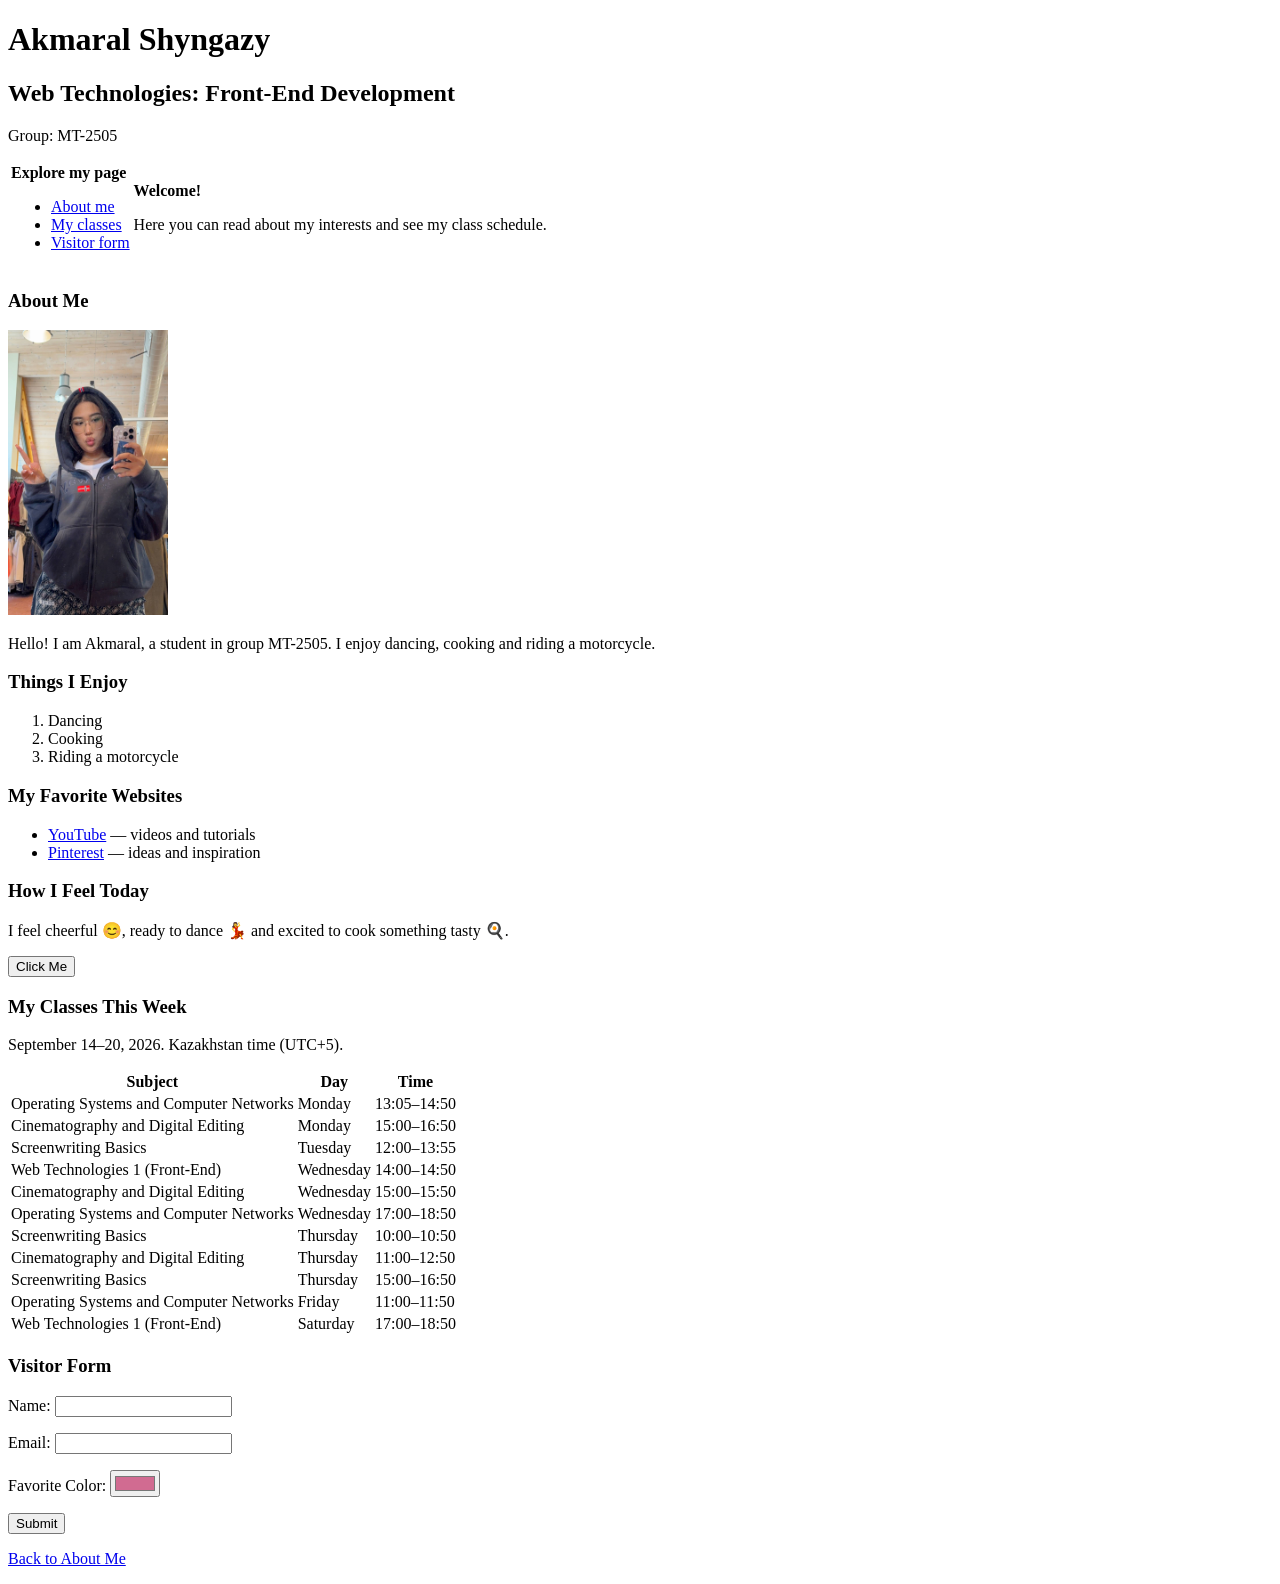
==== home.html @ 83cec54b "Add my first HTML webpage" ====
<!DOCTYPE html>
<html lang="en">
<head>
    <meta charset="UTF-8">
    <meta name="viewport" content="width=device-width, initial-scale=1.0">
    <title>My First Webpage</title>
</head>
<body>
    <h1>Akmaral Shyngazy</h1>
    <h2>Web Technologies: Front-End Development</h2>
    <p>Group: MT-2505</p>

    <!-- A simple two-column menu and introduction -->
    <table>
        <tr>
            <td>
                <strong>Explore my page</strong>
                <ul>
                    <li><a href="#about">About me</a></li>
                    <li><a href="#classes">My classes</a></li>
                    <li><a href="#visitor">Visitor form</a></li>
                </ul>
            </td>
            <td>
                <strong>Welcome!</strong>
                <p>Here you can read about my interests and see my class schedule.</p>
            </td>
        </tr>
    </table>

    <h3 id="about">About Me</h3>
    <img src="photo.jpg" alt="Photo of Akmaral Shyngazy" width="160">
    <p>Hello! I am Akmaral, a student in group MT-2505. I enjoy dancing, cooking and riding a motorcycle.</p>

    <h3>Things I Enjoy</h3>
    <ol>
        <li>Dancing</li>
        <li>Cooking</li>
        <li>Riding a motorcycle</li>
    </ol>

    <h3>My Favorite Websites</h3>
    <ul>
        <li><a href="https://www.youtube.com/">YouTube</a> — videos and tutorials</li>
        <li><a href="https://www.pinterest.com/">Pinterest</a> — ideas and inspiration</li>
    </ul>

    <h3>How I Feel Today</h3>
    <p>I feel cheerful 😊, ready to dance 💃 and excited to cook something tasty 🍳.</p>
    <button type="button">Click Me</button>

    <!-- Weekly class schedule -->
    <h3 id="classes">My Classes This Week</h3>
    <p>September 14–20, 2026. Kazakhstan time (UTC+5).</p>
    <table>
        <tr>
            <th scope="col">Subject</th>
            <th scope="col">Day</th>
            <th scope="col">Time</th>
        </tr>
        <tr><td>Operating Systems and Computer Networks</td><td>Monday</td><td>13:05–14:50</td></tr>
        <tr><td>Cinematography and Digital Editing</td><td>Monday</td><td>15:00–16:50</td></tr>
        <tr><td>Screenwriting Basics</td><td>Tuesday</td><td>12:00–13:55</td></tr>
        <tr><td>Web Technologies 1 (Front-End)</td><td>Wednesday</td><td>14:00–14:50</td></tr>
        <tr><td>Cinematography and Digital Editing</td><td>Wednesday</td><td>15:00–15:50</td></tr>
        <tr><td>Operating Systems and Computer Networks</td><td>Wednesday</td><td>17:00–18:50</td></tr>
        <tr><td>Screenwriting Basics</td><td>Thursday</td><td>10:00–10:50</td></tr>
        <tr><td>Cinematography and Digital Editing</td><td>Thursday</td><td>11:00–12:50</td></tr>
        <tr><td>Screenwriting Basics</td><td>Thursday</td><td>15:00–16:50</td></tr>
        <tr><td>Operating Systems and Computer Networks</td><td>Friday</td><td>11:00–11:50</td></tr>
        <tr><td>Web Technologies 1 (Front-End)</td><td>Saturday</td><td>17:00–18:50</td></tr>
    </table>

    <!-- This form demonstrates HTML input types -->
    <h3 id="visitor">Visitor Form</h3>
    <form method="get">
        <p>
            <label for="visitor-name">Name:</label>
            <input id="visitor-name" name="name" type="text" required>
        </p>
        <p>
            <label for="visitor-email">Email:</label>
            <input id="visitor-email" name="email" type="email" required>
        </p>
        <p>
            <label for="visitor-color">Favorite Color:</label>
            <input id="visitor-color" name="color" type="color" value="#d16b91">
        </p>
        <button type="submit">Submit</button>
    </form>
    <p><a href="#about">Back to About Me</a></p>
</body>
</html>
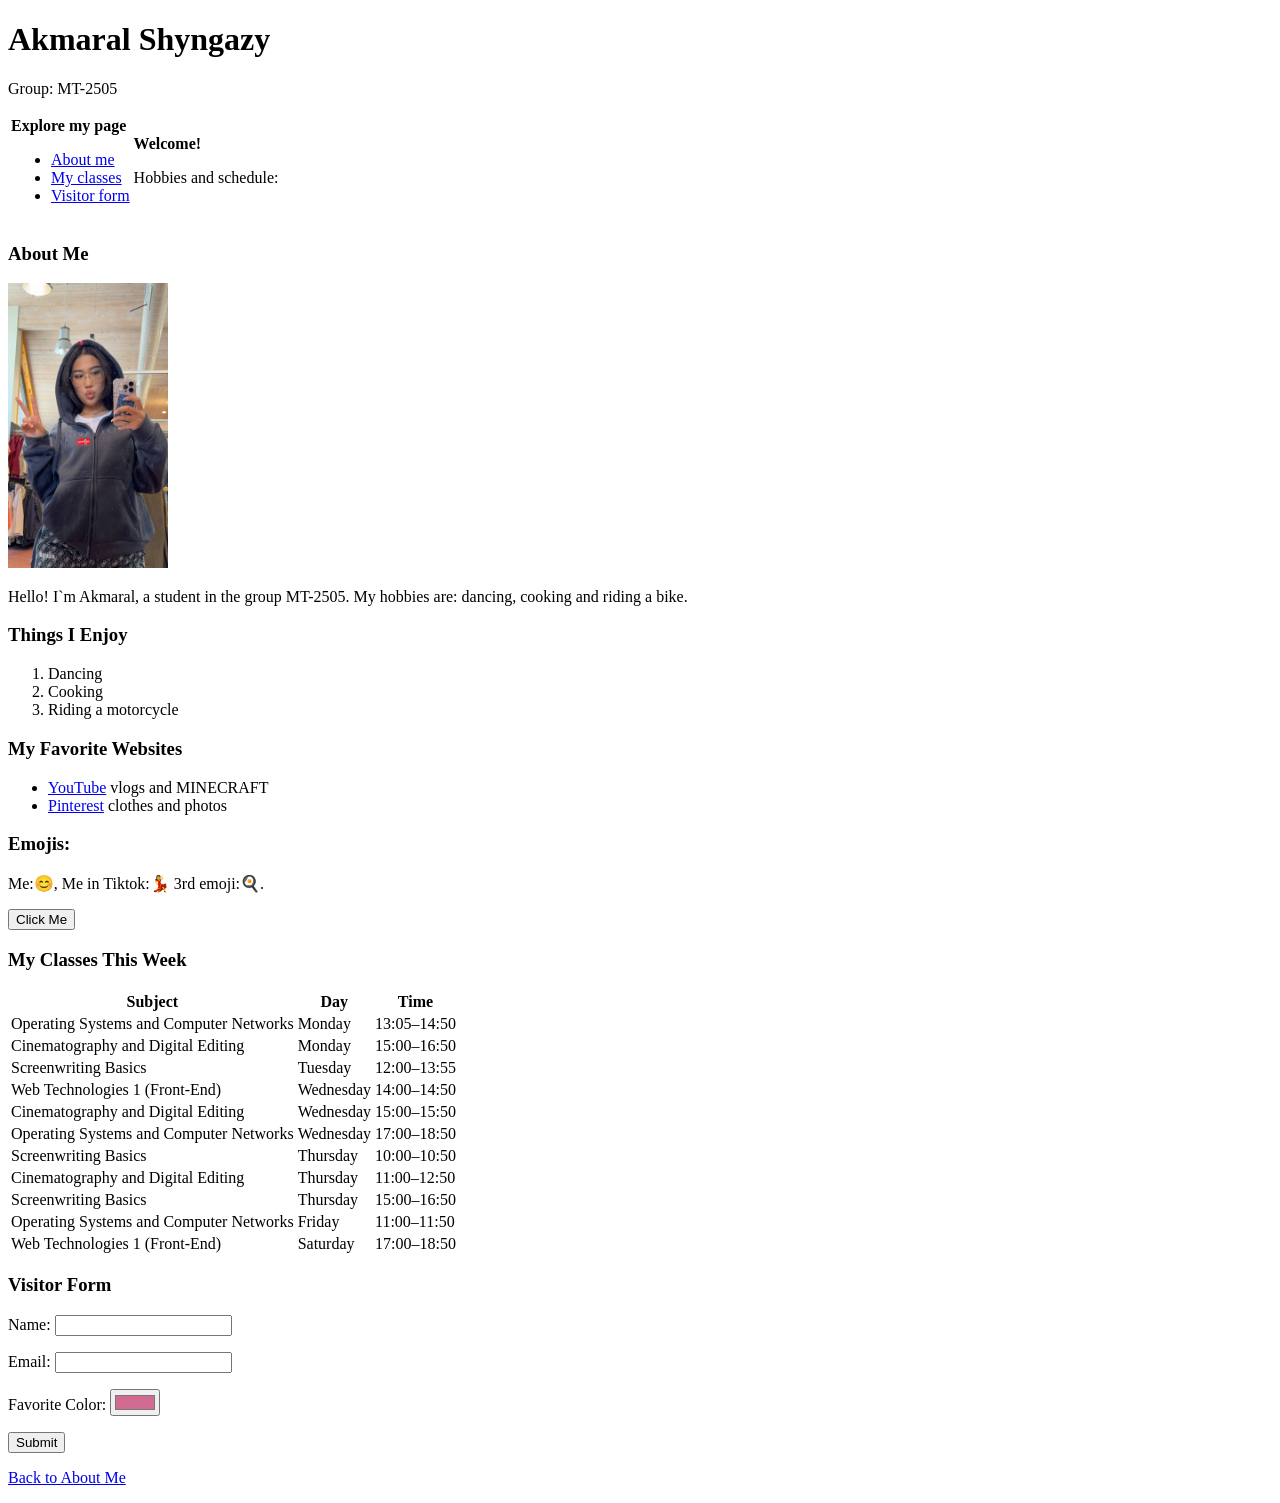
==== commit 9a62accd: "Add files via upload" ====
--- a/home.html
+++ b/home.html
@@ -7,10 +7,8 @@
 </head>
 <body>
     <h1>Akmaral Shyngazy</h1>
-    <h2>Web Technologies: Front-End Development</h2>
     <p>Group: MT-2505</p>
 
-    <!-- A simple two-column menu and introduction -->
     <table>
         <tr>
             <td>
@@ -23,14 +21,14 @@
             </td>
             <td>
                 <strong>Welcome!</strong>
-                <p>Here you can read about my interests and see my class schedule.</p>
+                <p>Hobbies and schedule:</p>
             </td>
         </tr>
     </table>
 
     <h3 id="about">About Me</h3>
     <img src="photo.jpg" alt="Photo of Akmaral Shyngazy" width="160">
-    <p>Hello! I am Akmaral, a student in group MT-2505. I enjoy dancing, cooking and riding a motorcycle.</p>
+    <p>Hello! I`m Akmaral, a student in the group MT-2505. My hobbies are: dancing, cooking and riding a bike.</p>
 
     <h3>Things I Enjoy</h3>
     <ol>
@@ -41,17 +39,15 @@
 
     <h3>My Favorite Websites</h3>
     <ul>
-        <li><a href="https://www.youtube.com/">YouTube</a> — videos and tutorials</li>
-        <li><a href="https://www.pinterest.com/">Pinterest</a> — ideas and inspiration</li>
+        <li><a href="https://www.youtube.com/">YouTube</a> vlogs and MINECRAFT</li>
+        <li><a href="https://www.pinterest.com/">Pinterest</a> clothes and photos</li>
     </ul>
 
-    <h3>How I Feel Today</h3>
-    <p>I feel cheerful 😊, ready to dance 💃 and excited to cook something tasty 🍳.</p>
+    <h3>Emojis:</h3>
+    <p>Me:😊, Me in Tiktok:💃 3rd emoji:🍳.</p>
     <button type="button">Click Me</button>
 
-    <!-- Weekly class schedule -->
     <h3 id="classes">My Classes This Week</h3>
-    <p>September 14–20, 2026. Kazakhstan time (UTC+5).</p>
     <table>
         <tr>
             <th scope="col">Subject</th>
@@ -71,7 +67,6 @@
         <tr><td>Web Technologies 1 (Front-End)</td><td>Saturday</td><td>17:00–18:50</td></tr>
     </table>
 
-    <!-- This form demonstrates HTML input types -->
     <h3 id="visitor">Visitor Form</h3>
     <form method="get">
         <p>
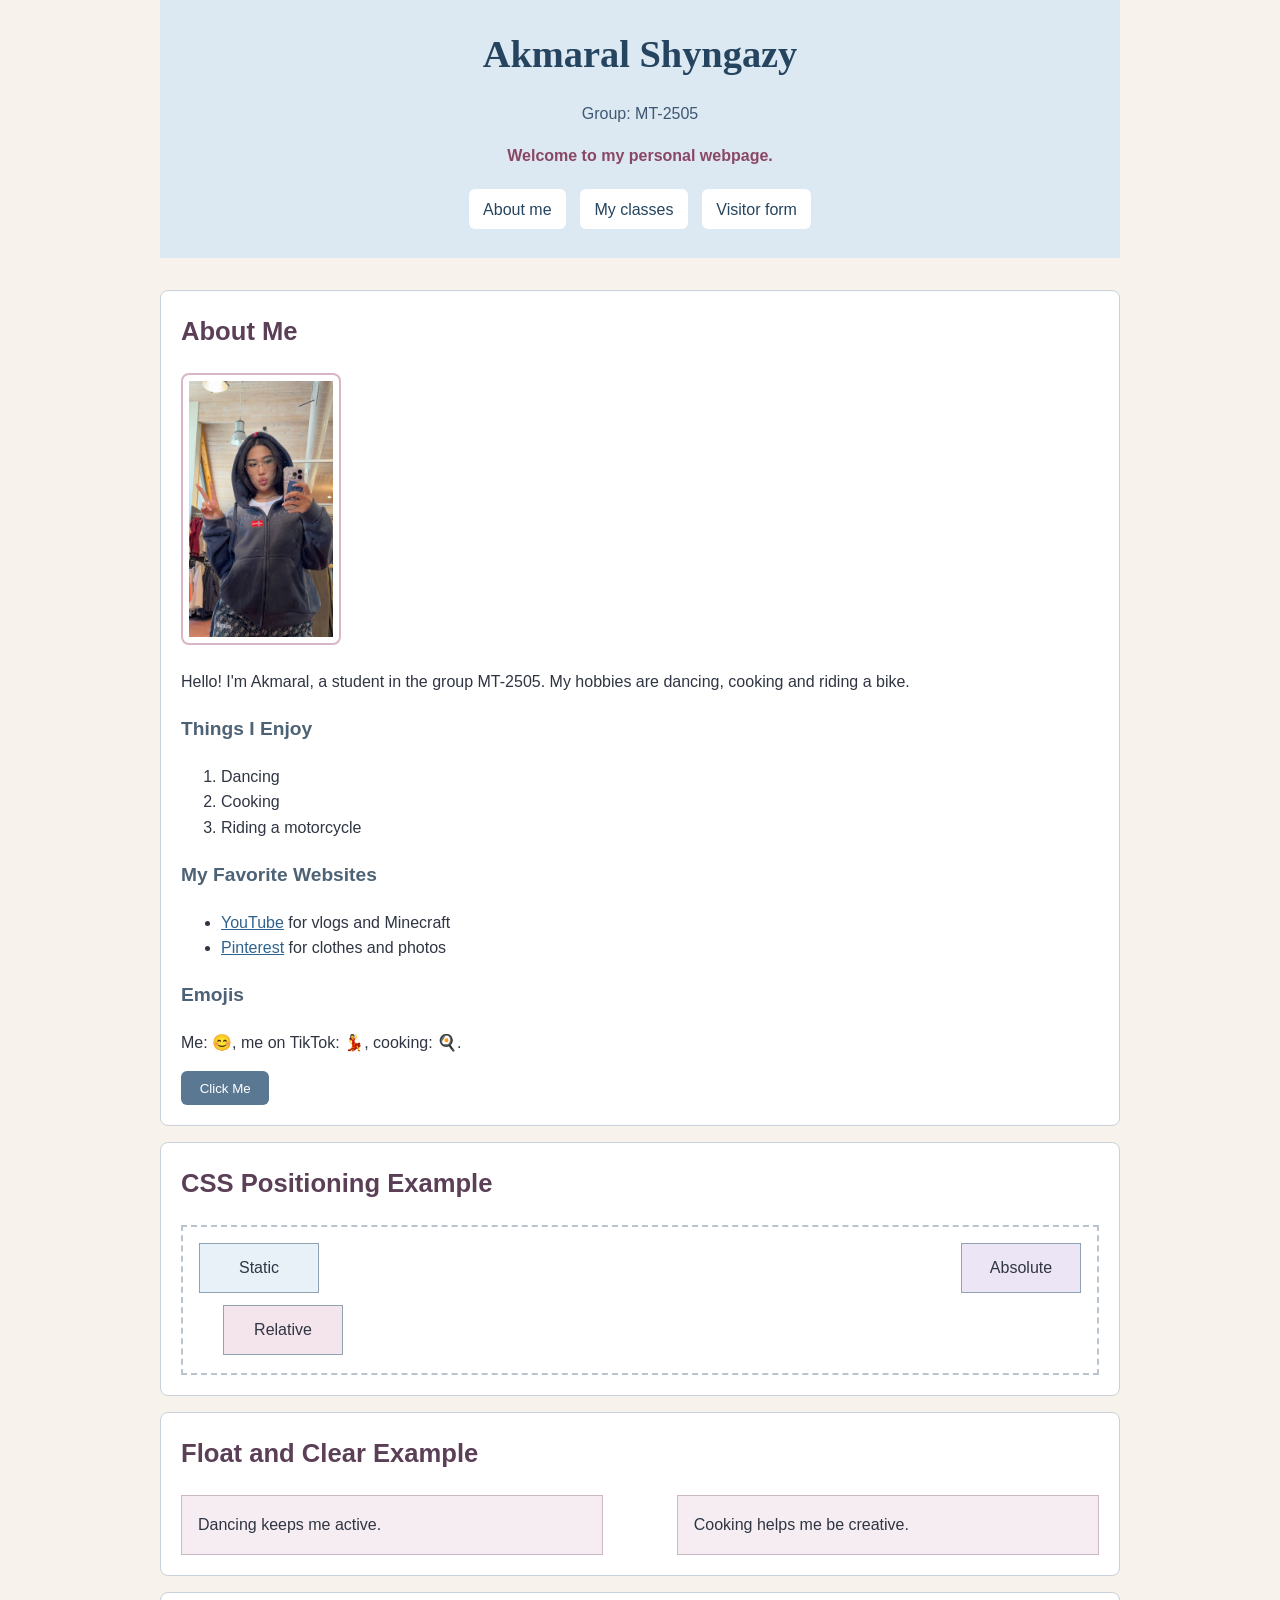
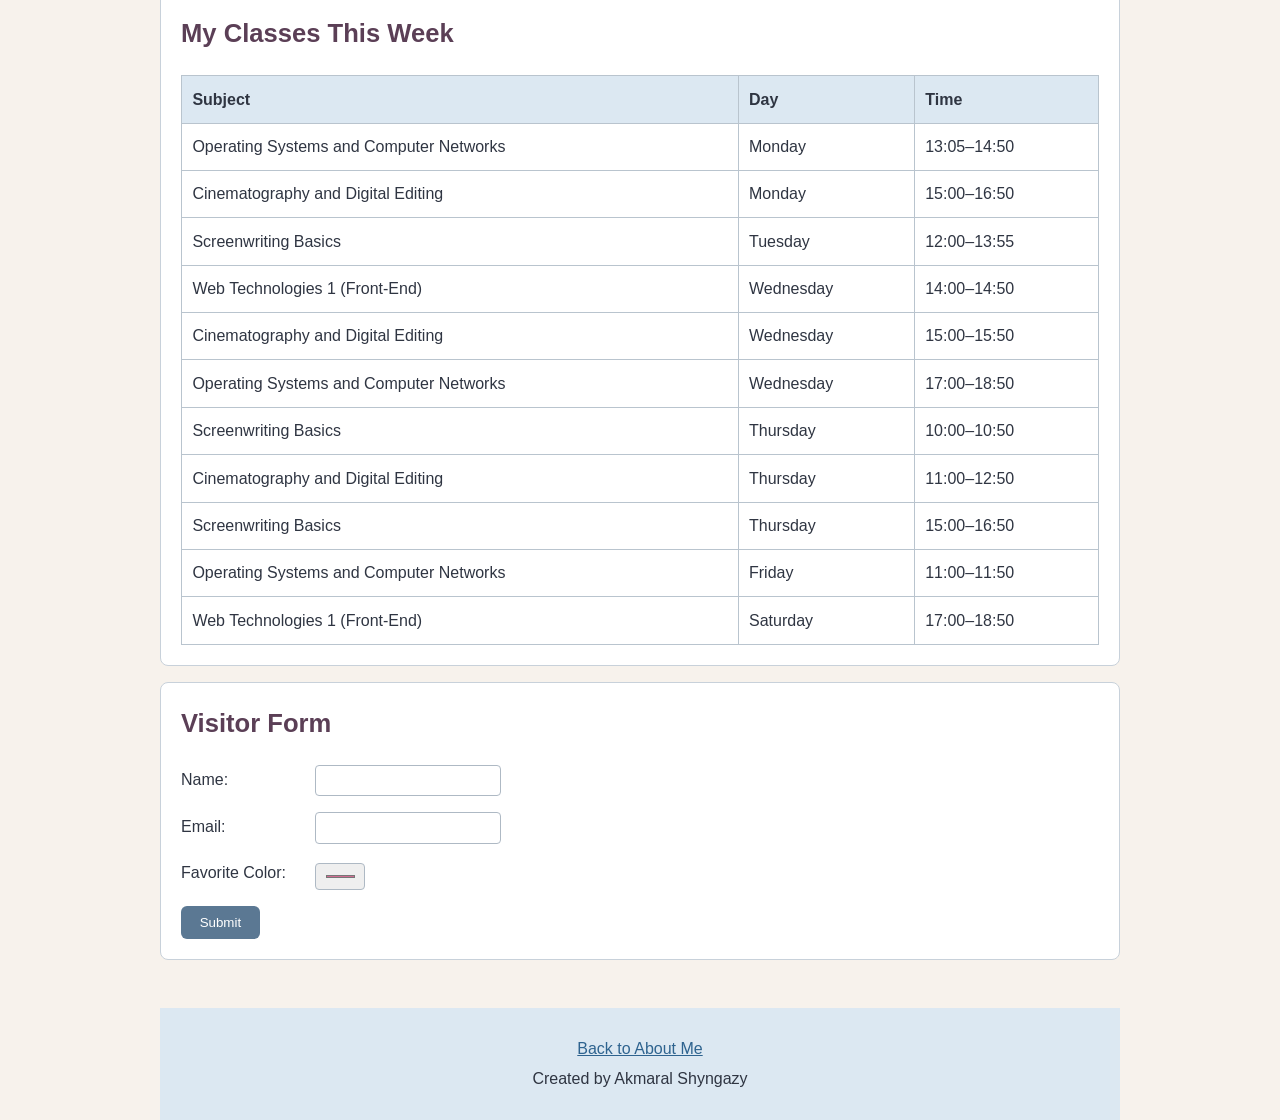
==== commit 79690f19: "Add files via upload" ====
--- a/home.html
+++ b/home.html
@@ -1,88 +1,122 @@
-<!DOCTYPE html>
-<html lang="en">
-<head>
-    <meta charset="UTF-8">
-    <meta name="viewport" content="width=device-width, initial-scale=1.0">
-    <title>My First Webpage</title>
-</head>
-<body>
-    <h1>Akmaral Shyngazy</h1>
-    <p>Group: MT-2505</p>
-
-    <table>
-        <tr>
-            <td>
-                <strong>Explore my page</strong>
-                <ul>
-                    <li><a href="#about">About me</a></li>
-                    <li><a href="#classes">My classes</a></li>
-                    <li><a href="#visitor">Visitor form</a></li>
-                </ul>
-            </td>
-            <td>
-                <strong>Welcome!</strong>
-                <p>Hobbies and schedule:</p>
-            </td>
-        </tr>
-    </table>
-
-    <h3 id="about">About Me</h3>
-    <img src="photo.jpg" alt="Photo of Akmaral Shyngazy" width="160">
-    <p>Hello! I`m Akmaral, a student in the group MT-2505. My hobbies are: dancing, cooking and riding a bike.</p>
-
-    <h3>Things I Enjoy</h3>
-    <ol>
-        <li>Dancing</li>
-        <li>Cooking</li>
-        <li>Riding a motorcycle</li>
-    </ol>
-
-    <h3>My Favorite Websites</h3>
-    <ul>
-        <li><a href="https://www.youtube.com/">YouTube</a> vlogs and MINECRAFT</li>
-        <li><a href="https://www.pinterest.com/">Pinterest</a> clothes and photos</li>
-    </ul>
-
-    <h3>Emojis:</h3>
-    <p>Me:😊, Me in Tiktok:💃 3rd emoji:🍳.</p>
-    <button type="button">Click Me</button>
-
-    <h3 id="classes">My Classes This Week</h3>
-    <table>
-        <tr>
-            <th scope="col">Subject</th>
-            <th scope="col">Day</th>
-            <th scope="col">Time</th>
-        </tr>
-        <tr><td>Operating Systems and Computer Networks</td><td>Monday</td><td>13:05–14:50</td></tr>
-        <tr><td>Cinematography and Digital Editing</td><td>Monday</td><td>15:00–16:50</td></tr>
-        <tr><td>Screenwriting Basics</td><td>Tuesday</td><td>12:00–13:55</td></tr>
-        <tr><td>Web Technologies 1 (Front-End)</td><td>Wednesday</td><td>14:00–14:50</td></tr>
-        <tr><td>Cinematography and Digital Editing</td><td>Wednesday</td><td>15:00–15:50</td></tr>
-        <tr><td>Operating Systems and Computer Networks</td><td>Wednesday</td><td>17:00–18:50</td></tr>
-        <tr><td>Screenwriting Basics</td><td>Thursday</td><td>10:00–10:50</td></tr>
-        <tr><td>Cinematography and Digital Editing</td><td>Thursday</td><td>11:00–12:50</td></tr>
-        <tr><td>Screenwriting Basics</td><td>Thursday</td><td>15:00–16:50</td></tr>
-        <tr><td>Operating Systems and Computer Networks</td><td>Friday</td><td>11:00–11:50</td></tr>
-        <tr><td>Web Technologies 1 (Front-End)</td><td>Saturday</td><td>17:00–18:50</td></tr>
-    </table>
-
-    <h3 id="visitor">Visitor Form</h3>
-    <form method="get">
-        <p>
-            <label for="visitor-name">Name:</label>
-            <input id="visitor-name" name="name" type="text" required>
-        </p>
-        <p>
-            <label for="visitor-email">Email:</label>
-            <input id="visitor-email" name="email" type="email" required>
-        </p>
-        <p>
-            <label for="visitor-color">Favorite Color:</label>
-            <input id="visitor-color" name="color" type="color" value="#d16b91">
-        </p>
-        <button type="submit">Submit</button>
-    </form>
-    <p><a href="#about">Back to About Me</a></p>
-</body>
-</html>
+<!DOCTYPE html>
+<html lang="en">
+<head>
+    <meta name="viewport" content="width=device-width, initial-scale=1.0">
+    <title>My First Webpage</title>
+    <link rel="icon" type="image/png" href="favicon.png">
+    <link rel="stylesheet" href="style.css">
+    <style>
+        body {
+            background-color: #f7f2ec;
+        }
+
+        h1 {
+            font-family: Georgia, "Times New Roman", serif;
+        }
+    </style>
+</head>
+<body>
+    <div class="page-wrapper">
+        <div class="site-header">
+            <h1 id="main-heading">Akmaral Shyngazy</h1>
+            <p style="color: #3f5873;">Group: MT-2505</p>
+            <p class="highlight">Welcome to my personal webpage.</p>
+
+            <nav>
+                <a href="#about">About me</a>
+                <a href="#classes">My classes</a>
+                <a href="#visitor">Visitor form</a>
+            </nav>
+        </div>
+
+        <div class="main-content">
+            <div class="card static-section" id="about">
+                <h2>About Me</h2>
+                <img class="profile-photo" src="photo.jpg" alt="Photo of Akmaral Shyngazy">
+                <p>Hello! I'm Akmaral, a student in the group MT-2505. My hobbies are dancing, cooking and riding a bike.</p>
+
+                <h3>Things I Enjoy</h3>
+                <ol>
+                    <li>Dancing</li>
+                    <li>Cooking</li>
+                    <li>Riding a motorcycle</li>
+                </ol>
+
+                <h3>My Favorite Websites</h3>
+                <ul>
+                    <li><a href="https://www.youtube.com/">YouTube</a> for vlogs and Minecraft</li>
+                    <li><a href="https://www.pinterest.com/">Pinterest</a> for clothes and photos</li>
+                </ul>
+
+                <h3>Emojis</h3>
+                <p>Me: &#128522;, me on TikTok: &#128131;, cooking: &#127859;.</p>
+                <button type="button">Click Me</button>
+            </div>
+
+            <div class="card">
+                <h2>CSS Positioning Example</h2>
+                <div class="position-area">
+                    <div class="position-box static-box">Static</div>
+                    <div class="position-box relative-box">Relative</div>
+                    <div class="position-box absolute-box">Absolute</div>
+                </div>
+            </div>
+
+            <div class="card">
+                <h2>Float and Clear Example</h2>
+                <div class="float-box float-left">Dancing keeps me active.</div>
+                <div class="float-box float-right">Cooking helps me be creative.</div>
+                <div class="clear-box"></div>
+            </div>
+
+            <div class="card" id="classes">
+                <h2>My Classes This Week</h2>
+                <div class="table-container">
+                    <table>
+                        <tr>
+                            <th scope="col">Subject</th>
+                            <th scope="col">Day</th>
+                            <th scope="col">Time</th>
+                        </tr>
+                        <tr><td>Operating Systems and Computer Networks</td><td>Monday</td><td>13:05–14:50</td></tr>
+                        <tr><td>Cinematography and Digital Editing</td><td>Monday</td><td>15:00–16:50</td></tr>
+                        <tr><td>Screenwriting Basics</td><td>Tuesday</td><td>12:00–13:55</td></tr>
+                        <tr><td>Web Technologies 1 (Front-End)</td><td>Wednesday</td><td>14:00–14:50</td></tr>
+                        <tr><td>Cinematography and Digital Editing</td><td>Wednesday</td><td>15:00–15:50</td></tr>
+                        <tr><td>Operating Systems and Computer Networks</td><td>Wednesday</td><td>17:00–18:50</td></tr>
+                        <tr><td>Screenwriting Basics</td><td>Thursday</td><td>10:00–10:50</td></tr>
+                        <tr><td>Cinematography and Digital Editing</td><td>Thursday</td><td>11:00–12:50</td></tr>
+                        <tr><td>Screenwriting Basics</td><td>Thursday</td><td>15:00–16:50</td></tr>
+                        <tr><td>Operating Systems and Computer Networks</td><td>Friday</td><td>11:00–11:50</td></tr>
+                        <tr><td>Web Technologies 1 (Front-End)</td><td>Saturday</td><td>17:00–18:50</td></tr>
+                    </table>
+                </div>
+            </div>
+
+            <div class="card" id="visitor">
+                <h2>Visitor Form</h2>
+                <form method="get">
+                    <p>
+                        <label for="visitor-name">Name:</label>
+                        <input id="visitor-name" name="name" type="text" required>
+                    </p>
+                    <p>
+                        <label for="visitor-email">Email:</label>
+                        <input id="visitor-email" name="email" type="email" required>
+                    </p>
+                    <p>
+                        <label for="visitor-color">Favorite Color:</label>
+                        <input id="visitor-color" name="color" type="color" value="#d16b91">
+                    </p>
+                    <button type="submit">Submit</button>
+                </form>
+            </div>
+        </div>
+
+        <div class="site-footer">
+            <p><a href="#about">Back to About Me</a></p>
+            <p>Created by Akmaral Shyngazy</p>
+        </div>
+    </div>
+</body>
+</html>
--- a/style.css
+++ b/style.css
@@ -0,0 +1,198 @@
+/* Basic page layout */
+* {
+    box-sizing: border-box;
+}
+
+html {
+    scroll-behavior: smooth;
+}
+
+body {
+    margin: 0;
+    color: #2f3542;
+    font-family: Arial, Helvetica, sans-serif;
+    font-size: 1rem;
+    line-height: 1.6;
+}
+
+.page-wrapper {
+    width: 90%;
+    max-width: 960px;
+    margin: 0 auto;
+}
+
+.site-header,
+.site-footer {
+    background-color: #dce8f2;
+    padding: 1.5rem;
+    text-align: center;
+}
+
+#main-heading {
+    margin: 0;
+    color: #25445f;
+    font-size: 2.4rem;
+}
+
+.highlight {
+    color: #8a4765;
+    font-weight: bold;
+}
+
+nav a {
+    display: inline-block;
+    margin: 0.3rem;
+    padding: 0.45em 0.9em;
+    border-radius: 6px;
+    background-color: #ffffff;
+    color: #25445f;
+    text-decoration: none;
+}
+
+nav a:hover {
+    background-color: #c8d9e8;
+}
+
+.main-content {
+    padding: 1rem 0;
+}
+
+.card {
+    margin: 1rem 0;
+    padding: 1.25rem;
+    border: 1px solid #c8d1da;
+    border-radius: 8px;
+    background-color: #ffffff;
+}
+
+h2 {
+    margin-top: 0;
+    color: #5b3f56;
+    font-size: 1.6rem;
+}
+
+h3 {
+    color: #4d6275;
+    font-size: 1.2em;
+}
+
+a {
+    color: #2e638f;
+}
+
+.profile-photo {
+    width: 160px;
+    max-width: 45%;
+    height: auto;
+    padding: 6px;
+    border: 2px solid #d9b6c7;
+    border-radius: 8px;
+}
+
+button {
+    padding: 0.7em 1.4em;
+    border: 0;
+    border-radius: 6px;
+    background-color: #5b7893;
+    color: #ffffff;
+    cursor: pointer;
+}
+
+/* Static, relative and absolute positioning */
+.static-section {
+    position: static;
+}
+
+.position-area {
+    position: relative;
+    min-height: 150px;
+    padding: 1rem;
+    border: 2px dashed #b8c4cf;
+}
+
+.position-box {
+    width: 120px;
+    padding: 0.7rem;
+    border: 1px solid #8fa3b5;
+    text-align: center;
+}
+
+.static-box {
+    position: static;
+    background-color: #e8f1f8;
+}
+
+.relative-box {
+    position: relative;
+    top: 12px;
+    left: 24px;
+    background-color: #f4e4ec;
+}
+
+.absolute-box {
+    position: absolute;
+    top: 1rem;
+    right: 1rem;
+    background-color: #ece5f5;
+}
+
+/* Float and clear */
+.float-box {
+    width: 46%;
+    padding: 1rem;
+    border: 1px solid #cab8c5;
+    background-color: #f6edf2;
+}
+
+.float-left {
+    float: left;
+}
+
+.float-right {
+    float: right;
+}
+
+.clear-box {
+    clear: both;
+}
+
+.table-container {
+    overflow-x: auto;
+}
+
+table {
+    width: 100%;
+    border-collapse: collapse;
+}
+
+th,
+td {
+    padding: 0.65rem;
+    border: 1px solid #b9c4ce;
+    text-align: left;
+}
+
+th {
+    background-color: #dce8f2;
+}
+
+label {
+    display: inline-block;
+    width: 130px;
+}
+
+input {
+    max-width: 100%;
+    padding: 0.45rem;
+    border: 1px solid #aeb9c4;
+    border-radius: 4px;
+}
+
+.site-footer {
+    margin-top: 1rem;
+}
+
+.site-footer p {
+    margin: 0.25rem;
+}
+
